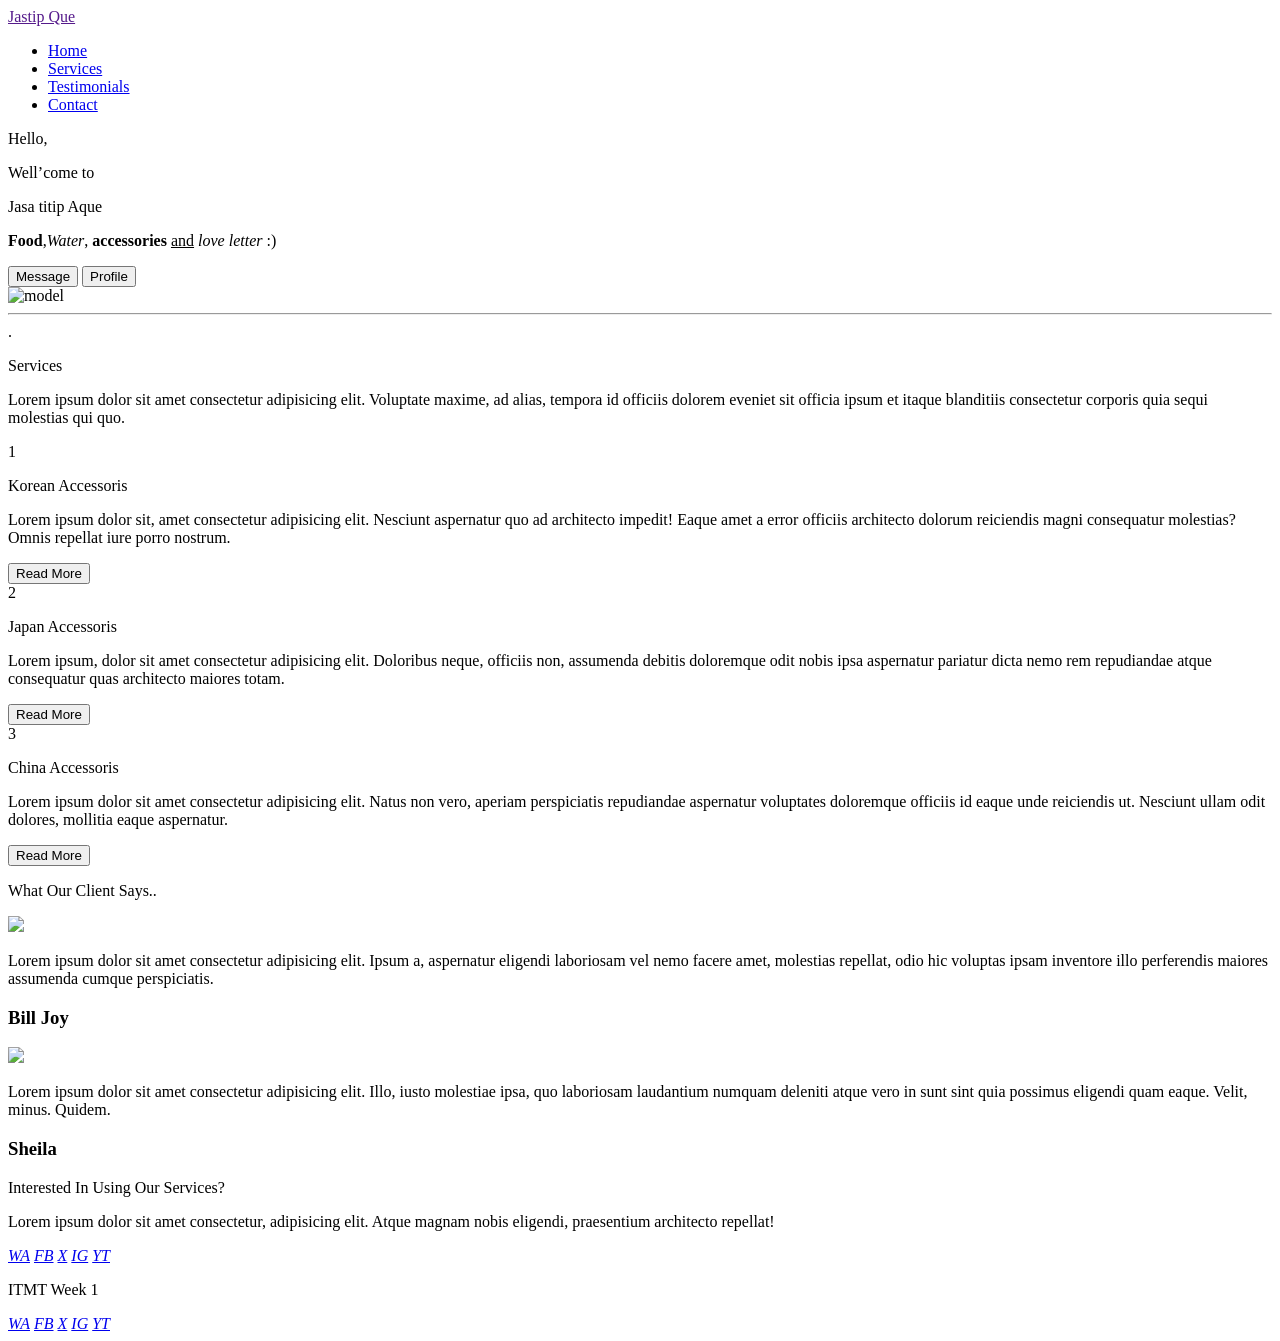
==== index.html @ d6c3f4a4 "index.html" ====
<!DOCTYPE html>
<html>
<head>
    <meta charset="utf-8">
    <title>Latihan Web design</title>
    <link rel="stylesheet" type="text/css" href="../week1/css/HTML & CSS.css"/>  
    <link id="logo-icon" rel="Icon" href="../week1/img/Wow.jpg" type="'Icon"> 
</head>
<body>
    <section>
        <!--- navigation --->
        <nav>
            <!--- logo --->
            <a href=""
            <a href="#" class="logo">Jastip Que</a>
            <!--- menu --->
            <ul>
                <li><a href="#" class="link">Home</a></li>
                <li><a href="#" class="hover">Services</a></li>
                <li><a href="#" Class="active">Testimonials</a></li>
                <li><a href="#" class="visited">Contact</a></li>
            </ul>
        </nav>
 
        <!--- Profile text --->
        <div class="text-container">
            <p>Hello,</p>
            <p>Well&#8217;come to</p>
            <p>Jasa titip Aque</p>
            <p><strong>Food</strong>,<em>Water</em>, <b>accessories</b> <u>and</u> <i>love letter</i> :)</p>
            <div class="pbutton">
                <button class="mes-btn">Message</button>
                <button class="pro-btn">Profile</button>
            </div>
        </div>
        <!-- model -->
        <img src="../week1/img/Box Putih.jpg" class="model" alt="model" > 
    </section><hr>
    <div class="box-container">.
 
        <!-- services/layanan -->
            <div class="services">
                <!--text-->
                <div class="services-text ">
                    <p>Services</p>
                    <p>Lorem ipsum dolor sit amet consectetur adipisicing elit. Voluptate maxime, ad alias, tempora id officiis dolorem eveniet sit officia ipsum et itaque blanditiis consectetur corporis quia sequi molestias qui quo.</p>
                </div>

                <div class="box-container">
                <!--- Box 1 --->
                    <div class="box-1">
                        <span>1</span>
                        <p class="heading">Korean Accessoris</p>
                        <p class="details">Lorem ipsum dolor sit, amet consectetur adipisicing elit. Nesciunt aspernatur quo ad architecto impedit! Eaque amet a error officiis architecto dolorum reiciendis magni consequatur molestias? Omnis repellat iure porro nostrum.</p>
                        <button>Read More</button>
                    </div>
                <!--- Box 2 --->
                    <div class="box-2">
                        <span>2</span>
                        <p class="heading">Japan Accessoris</p>
                        <p class="details">Lorem ipsum, dolor sit amet consectetur adipisicing elit. Doloribus neque, officiis non, assumenda debitis doloremque odit nobis ipsa aspernatur pariatur dicta nemo rem repudiandae atque consequatur quas architecto maiores totam.</p>
                        <button>Read More</button>
                    </div>
                <!--- Box 3 --->
                    <div class="box-3">
                        <span>3</span>
                        <p class="heading">China Accessoris</p>
                        <p class="details">Lorem ipsum dolor sit amet consectetur adipisicing elit. Natus non vero, aperiam perspiciatis repudiandae aspernatur voluptates doloremque officiis id eaque unde reiciendis ut. Nesciunt ullam odit dolores, mollitia eaque aspernatur.</p>
                        <button>Read More</button>
                    </div>
                </div>
            </div>
        </div>
            <!--testimonials-->
    <div class="testimoni">
        <!--text-->
        <div class="testimoni-text ">
            <p>What Our Client Says..</p>
        </div>        
 
        <div class="testimoni-col">
            <div class="testimoni-1">
                <img src="../week1/img/Wah.jpg">
                <div>
                    <p>Lorem ipsum dolor sit amet consectetur adipisicing elit. Ipsum a, aspernatur eligendi laboriosam vel nemo facere amet, molestias repellat, odio hic voluptas ipsam inventore illo perferendis maiores assumenda cumque perspiciatis.</p>
                    <h3>Bill Joy</h3>
                </div>
            </div>
 
            <div class="testimoni-2">
                <img src="../week1/img/Wow.jpg">
                <div>
                    <p>Lorem ipsum dolor sit amet consectetur adipisicing elit. Illo, iusto molestiae ipsa, quo laboriosam laudantium numquam deleniti atque vero in sunt sint quia possimus eligendi quam eaque. Velit, minus. Quidem.</p>
                    <h3>Sheila</h3>
                </div>
            </div>
        </div>
    </div>
    <!-- footer -->
    <footer>
        <p>Interested In Using Our Services?</p>
        <!--paragraph-->
        <p>Lorem ipsum dolor sit amet consectetur, adipisicing elit. Atque magnam nobis eligendi, praesentium architecto repellat!</p>
        <!--social-->
        <div class="social-icons">
            <a href="#"><i class="WA">WA</i></a>
            <a href="#"><i class="FB">FB</i></a>
            <a href="#"><i class="X">X</i></a>
            <a href="#"><i class="IG">IG</i></a>
            <a href="#"><i class="YT">YT</i></a>
        </div>
         
        <!--Footer asign-->
        <p class="ITMT">ITMT Week 1</p>
    </footer>
 
    <!--social-attach-bar-->

    <div class="social">
        <a href="#"><i class="WA">WA</i></a>
        <a href="#"><i class="FB">FB</i></a>
        <a href="#"><i class="X">X</i></a>
        <a href="#"><i class="IG">IG</i></a>
        <a href="#"><i class="YT">YT</i></a>
    </div>
</body>
 
</html>
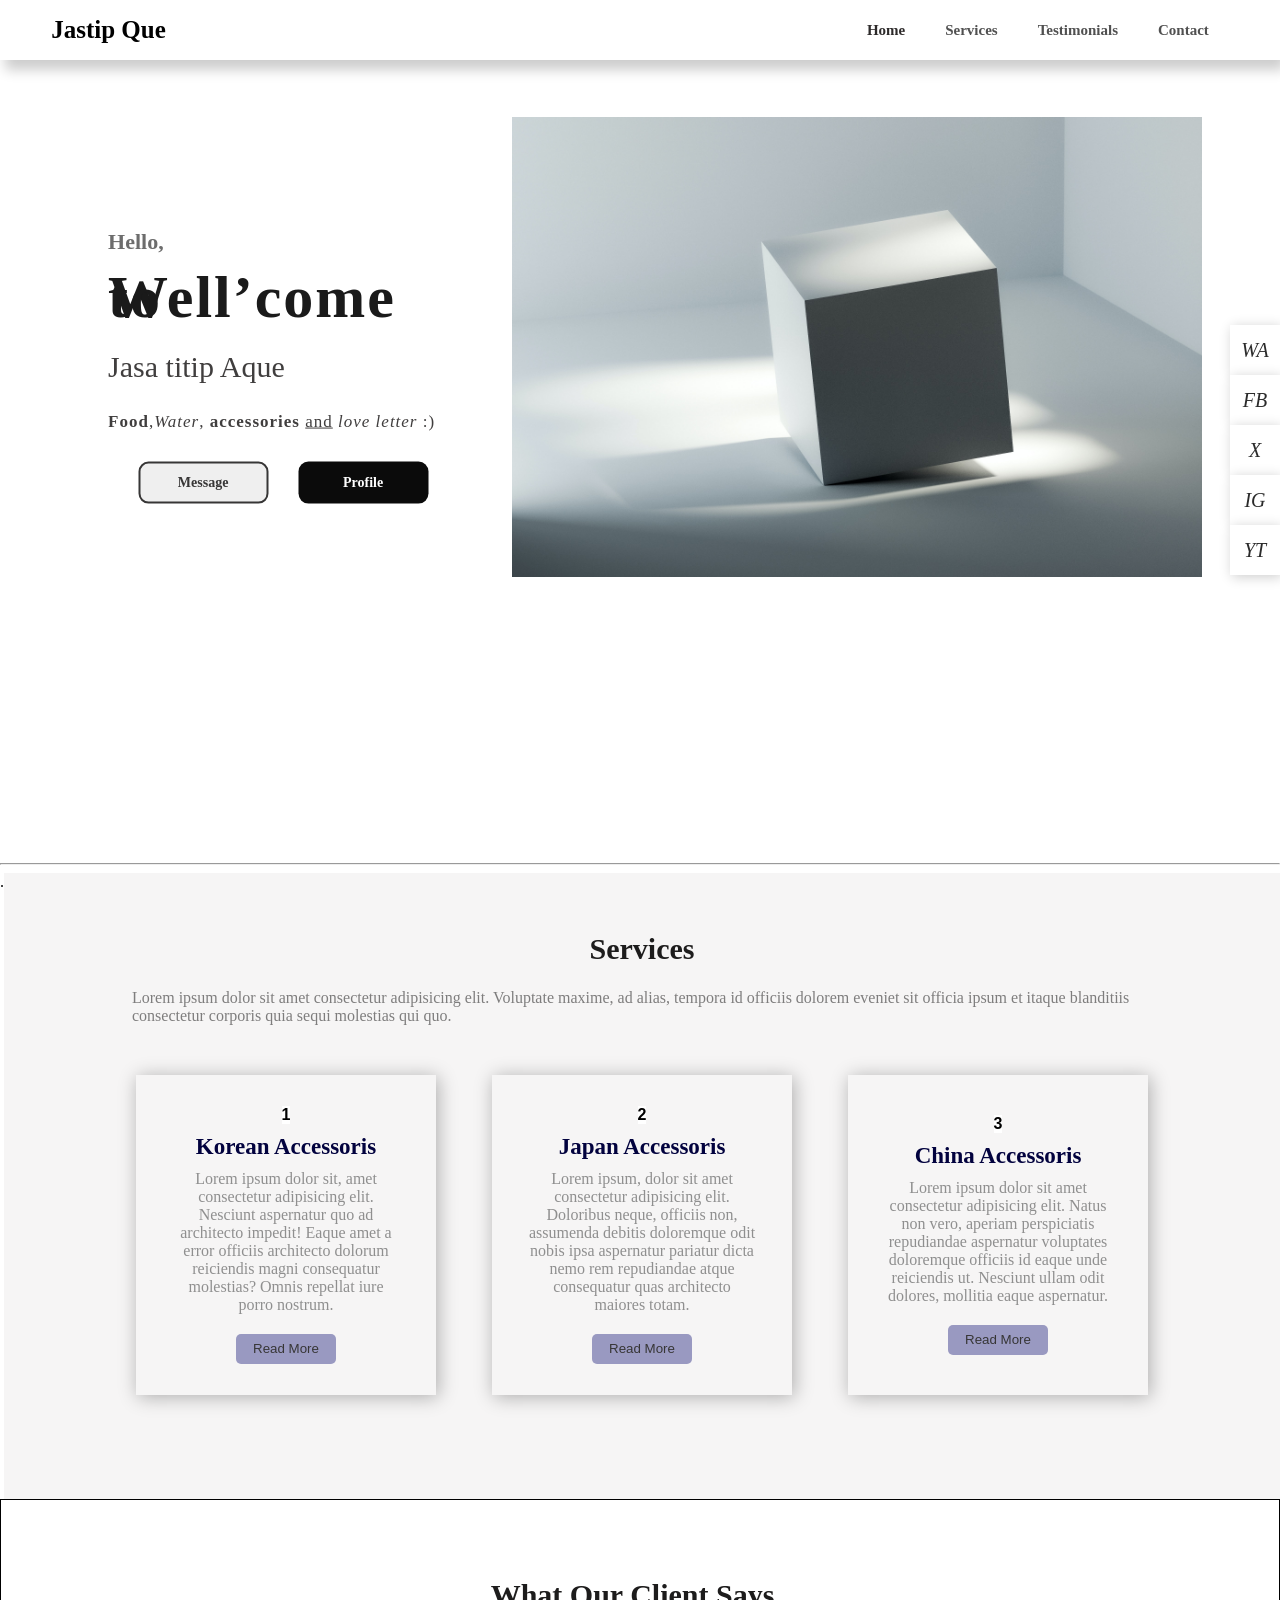
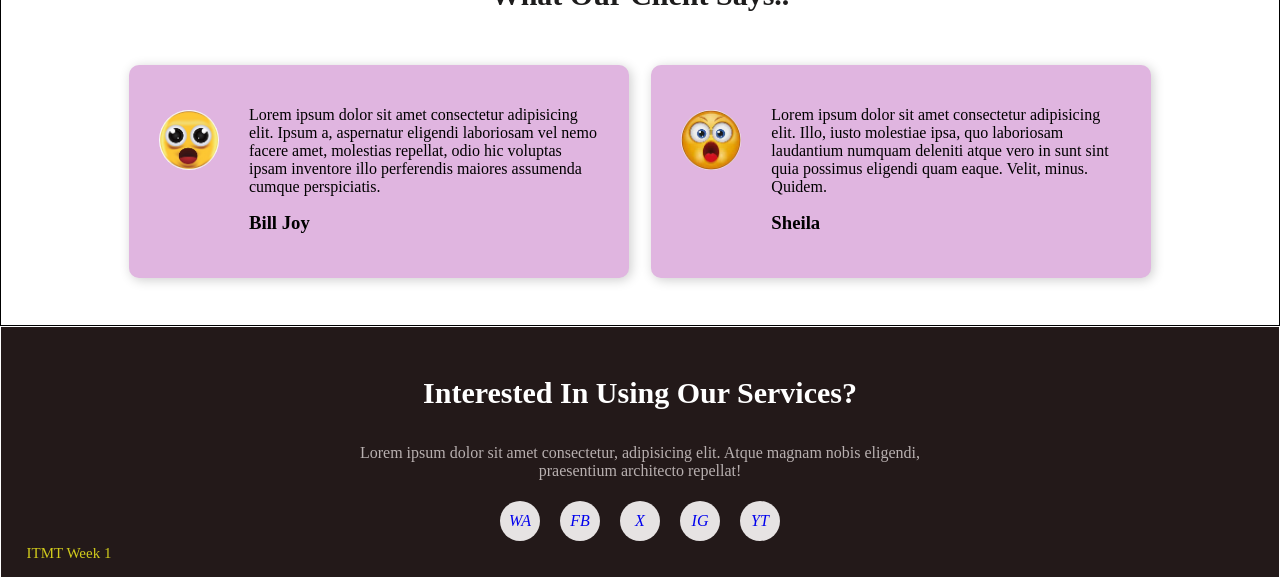
==== commit 9cbe60f1: "edit css" ====
--- a/index.html
+++ b/index.html
@@ -3,8 +3,8 @@
 <head>
     <meta charset="utf-8">
     <title>Latihan Web design</title>
-    <link rel="stylesheet" type="text/css" href="../week1/css/HTML & CSS.css"/>  
-    <link id="logo-icon" rel="Icon" href="../week1/img/Wow.jpg" type="'Icon"> 
+    <link rel="stylesheet" type="text/css" href="/css/index.css"/>  
+    <link id="logo-icon" rel="Icon" href="/img/Wow.jpg" type="'Icon"> 
 </head>
 <body>
     <section>
@@ -34,7 +34,7 @@
             </div>
         </div>
         <!-- model -->
-        <img src="../week1/img/Box Putih.jpg" class="model" alt="model" > 
+        <img src="img/Box Putih.jpg" class="model" alt="model" > 
     </section><hr>
     <div class="box-container">.
  
@@ -80,7 +80,7 @@
  
         <div class="testimoni-col">
             <div class="testimoni-1">
-                <img src="../week1/img/Wah.jpg">
+                <img src="img/Wah.jpg">
                 <div>
                     <p>Lorem ipsum dolor sit amet consectetur adipisicing elit. Ipsum a, aspernatur eligendi laboriosam vel nemo facere amet, molestias repellat, odio hic voluptas ipsam inventore illo perferendis maiores assumenda cumque perspiciatis.</p>
                     <h3>Bill Joy</h3>
@@ -88,7 +88,7 @@
             </div>
  
             <div class="testimoni-2">
-                <img src="../week1/img/Wow.jpg">
+                <img src="img/Wow.jpg">
                 <div>
                     <p>Lorem ipsum dolor sit amet consectetur adipisicing elit. Illo, iusto molestiae ipsa, quo laboriosam laudantium numquam deleniti atque vero in sunt sint quia possimus eligendi quam eaque. Velit, minus. Quidem.</p>
                     <h3>Sheila</h3>
--- a/css/index.css
+++ b/css/index.css
@@ -0,0 +1,411 @@
+/*CSS Document*/
+body{
+    background-color:#fff;
+    margin:0px;
+    padding:0px;
+}
+ul{
+    list-style:none;
+}
+ 
+a{
+    text-decoration:none;
+}
+ 
+/*Header meliputi link navigasi, dan logo*/
+
+section{
+    width:100%;
+    height:95vh;
+}
+ 
+nav{
+    width: 100%;
+    display: flex;
+    justify-content: space-between;
+    align-items:center;
+    height:60px;
+    background-color:#FFF;
+    box-shadow:5px 10px 12px rgba(0,0,0,0.2);
+    padding: 0px 4%;
+    position: fixed;
+    box-sizing: border-box;
+}
+nav ul{
+    display: flex;
+}
+
+nav ul li a{
+    margin: 20px;
+    font-family:myriad pro regular;
+    color:#505050;
+    font-size: 15px;
+    font-weight:600;
+}
+ 
+.logo{
+    font-family:RoadTest;
+    color:#000000;
+    font-size: 25px;
+    font-weight: bold;
+}
+.link:link{
+    color:#2d2a2a;
+    font-weight:bold;
+}
+.hover:hover{
+    font-size: 20px;
+    color: rgb(62, 62, 215);
+}
+.active:active{
+    font-style: italic;
+}
+.visited:visited{
+    color: rgb(118, 118, 224);
+    font-weight: bold;
+}
+
+/*Profile Text*/
+
+.text-container{
+    width: 350px;
+    position: absolute;
+    left: 12%;
+    top: 32%;
+    transform: translate(-13%, -32%);
+    z-index: -1;
+}
+.text-container p{
+    line-height: 0px;
+    margin: 55px 0px 25px;
+}
+.text-container p:nth-child(1){
+    font-family: calibri;
+    font-weight: bold;
+    color: #6d6d6d;
+    font-size: 22px;
+}
+ 
+.text-container p:nth-child(2){
+    font-family: calibri;
+    font-weight: bold;
+    letter-spacing: 2px;
+    color: #1a1a1a;
+    font-size: 60px;
+}
+ 
+.text-container p:nth-child(3){
+    font-family: myriad pro regular;
+    color: #403e3e;
+    font-size: 30px;
+    line-height: 30px;
+}
+ 
+.text-container p:nth-child(4){
+    font-family: calibri;
+    color: #403e3e;
+    font-size: 17px;
+    margin-top: 10px;
+    line-height: 30px;
+    overflow: auto;
+    letter-spacing: 1px; /*Spacing words*/
+}
+ 
+/*Profile Button*/
+
+.pbutton{
+    display: flex;
+    justify-content: space-evenly;
+}
+.text-container button{
+    width: 130px;
+    height: 42px;
+    border-radius: 10px; /*You can make ball with this elements*/
+    font-family: calibri;
+    font-weight: bold;
+    font-size: 14px;
+}
+ 
+.mes-btn{
+    border: 2px solid #373636;
+    color: #373636;
+}
+ 
+.pro-btn{
+    background-color: #0b0b0b;
+    color: #ffffff;
+    border: none;
+}
+ 
+button:active{ /*Transform the button*/
+    transform: scale(1.1);
+}
+ 
+.model{
+    width: 690px;
+    position: absolute;
+    top: 13%;
+    left: 40%;
+    z-index: -1;
+}
+ 
+/*Second Sheets*/
+
+.services{
+    height:600px;
+    background-color:#f6f5f5;
+    padding: 2% 10% 0px 10%;
+}
+ 
+.services-text p:nth-child(1){
+    font-family: calibri;
+    font-weight:bold;
+    color:#1d1c1c;
+    font-size:30px;
+    line-height:0px;
+    text-align: center;
+    margin-bottom: 40px;
+}
+ 
+.services-text p:nth-child(2){
+    font-family:calibri;
+    color:#7e7d7d;
+ 
+}
+ 
+.services-text{
+    margin:50px 0px;
+}
+ 
+.box-container{
+    display:flex;
+    justify-content:space-between;
+}
+ 
+.box-1,.box-2,.box-3{
+    width: 300px;
+    height:320px;
+    background-size: cover;
+    box-shadow:2px 2px 18px rgba(0,0,0,0.3);
+    align-items: center;
+    justify-content: center;
+    display: flex;
+    flex-direction: column;
+    margin: 0px 4px;
+         
+}
+  
+.box-1{
+    background-image:url(img/Blue\ spray.png)
+}
+ 
+.box-2{
+    background-image:url(img/Blue\ spray.png);
+}
+ 
+.box-3{
+    background-image: url(img/Blue\ spray.png);
+}
+ 
+.box-1 span,
+.box-2 span,
+.box-3 span{
+    background-color:#ffffff;
+    display: flex;
+    justify-content: center;
+    font-family: Tahoma, sans-serif;
+    font-weight: bold;
+}
+
+.box-1 p:nth-child(2),
+.box-2 p:nth-child(2),
+.box-3 p:nth-child(2){
+    color: rgb(2, 2, 62);
+    font-family: calibri;
+    font-size: 23px;
+    line-height:0px;
+    font-weight: bold;
+}
+ 
+.box-1 p:nth-child(3),
+.box-2 p:nth-child(3),
+.box-3 p:nth-child(3){
+    font-family: calibri;
+    color:#8F8F8F;
+    text-align:center;
+    width: 230px;
+    margin:0px 0px 20px 0px;
+}
+ 
+.box-1 button,
+.box-2 button,
+.box-3 button{
+    color: #373636;
+    width:100px;
+    height:30px;
+    background-color:rgb(153, 153, 193);
+    border:none;
+    border-radius:5px;
+}
+
+ /*Tetimoni Section*/
+
+.testimoni{
+    height: 400px;
+    background-color:#FFFFFF;
+    padding: 2% 10% 0px 10%;
+    text-align: center;
+    margin: auto;
+    border: 1px solid black;
+}
+ 
+.testimoni-text p:nth-child(1){
+    font-family: calibri;
+    font-weight:bold;
+    color:#1d1c1c;
+    font-size:30px;
+    line-height:0px;
+}
+ 
+.testimoni-text{
+    margin:70px 0px;
+}
+ 
+.testimoni-col{
+    display:flex;
+    justify-content:space-between;
+}
+ 
+.testimoni-1,.testimoni-2{
+    flex-basis: 44%;
+    border-radius: 10px;
+    margin-bottom: 5%;
+    text-align: left;
+    background: #e0b5e0;
+    padding: 25px;
+    cursor: pointer; /*Style Cursor*/
+    display: flex;
+    width: 500px;
+    box-shadow: 2px 2px 12px rgba(0,0,0,0.2);   
+}
+ 
+.testimoni-col img{
+    height: 60px;
+    margin-left: 5px;
+    margin-right: 30px;
+    margin-top: 20px;
+    border-radius: 50%;
+}
+ 
+.testimoni-col p{
+    padding: 0;
+}
+ 
+.testimoni-col h3{
+    margin-top: 15px;
+    text-align: left;
+}
+ 
+.testimoni-col .fas, .testimoni-col .far{
+    color: #f44336;
+}
+
+/*Footer*/
+
+footer{
+    height: 250px;
+    display: flex;
+    flex-direction: column;
+    align-items: center;
+    justify-content: center;
+    position: relative;
+    background-color: rgb(35, 25, 25);
+    border: 1px solid white;
+}
+
+footer p{
+    font-family: calibri;
+}
+ 
+footer p:nth-child(1){
+    font-size: 30px;
+    font-weight:bold;
+    color:#FFFFFF;
+    line-height:10px;
+}
+ 
+footer p:nth-child(2){
+    font-size: 16px;
+    color:#b8b0b0;
+    width:600px;
+    text-align: center;
+}
+ 
+/*Social-icons*/
+
+.social-icons a{
+    width:40px;
+    height:40px;
+    display: flex;
+    justify-content: center;
+    align-items: center;
+    background-color:#e6e3e3;
+    margin:5px 10px;
+    border-radius:50%;
+}
+ 
+.social-icons{
+    display: flex;   
+}
+ 
+.social-icons a:hover{
+    background-color:#000000;
+    box-shadow:2px 2px 12px rgba(0,0,0,0.2);
+    transition:all ease 0.5s; /*time hover transition*/
+}
+ 
+.social-icons a:hover i,
+.social a:hover i{
+    color:#FFFFFF;
+    transition:all ease 0.5s;
+}
+  
+.ITMT{
+    color:#d1cb1c;
+    font-size: 15px;
+    position: absolute;
+    left:2%;
+    bottom:0;
+}
+
+/*Fixed Icon Social Media*/
+
+.social{
+    position: fixed;
+    top:50%;
+    right:0px;
+    transform:translateY(-50%);
+}
+ 
+.social a{
+    display: flex;
+    justify-content: center;
+    align-items: center;
+    width:50px;
+    height:50px;
+    margin:0px;
+    padding: 0px;
+    line-height:0px;
+    background-color:#FFFFFF;
+    box-shadow:2px 2px 12px rgba(0,0,0,0.2);
+}
+ 
+.social a:hover{
+    background-color:#000000;
+    transition:all ease 0.5s;
+}
+ 
+.social i{
+    font-size:20px;
+    color:#2B2B2B;
+}
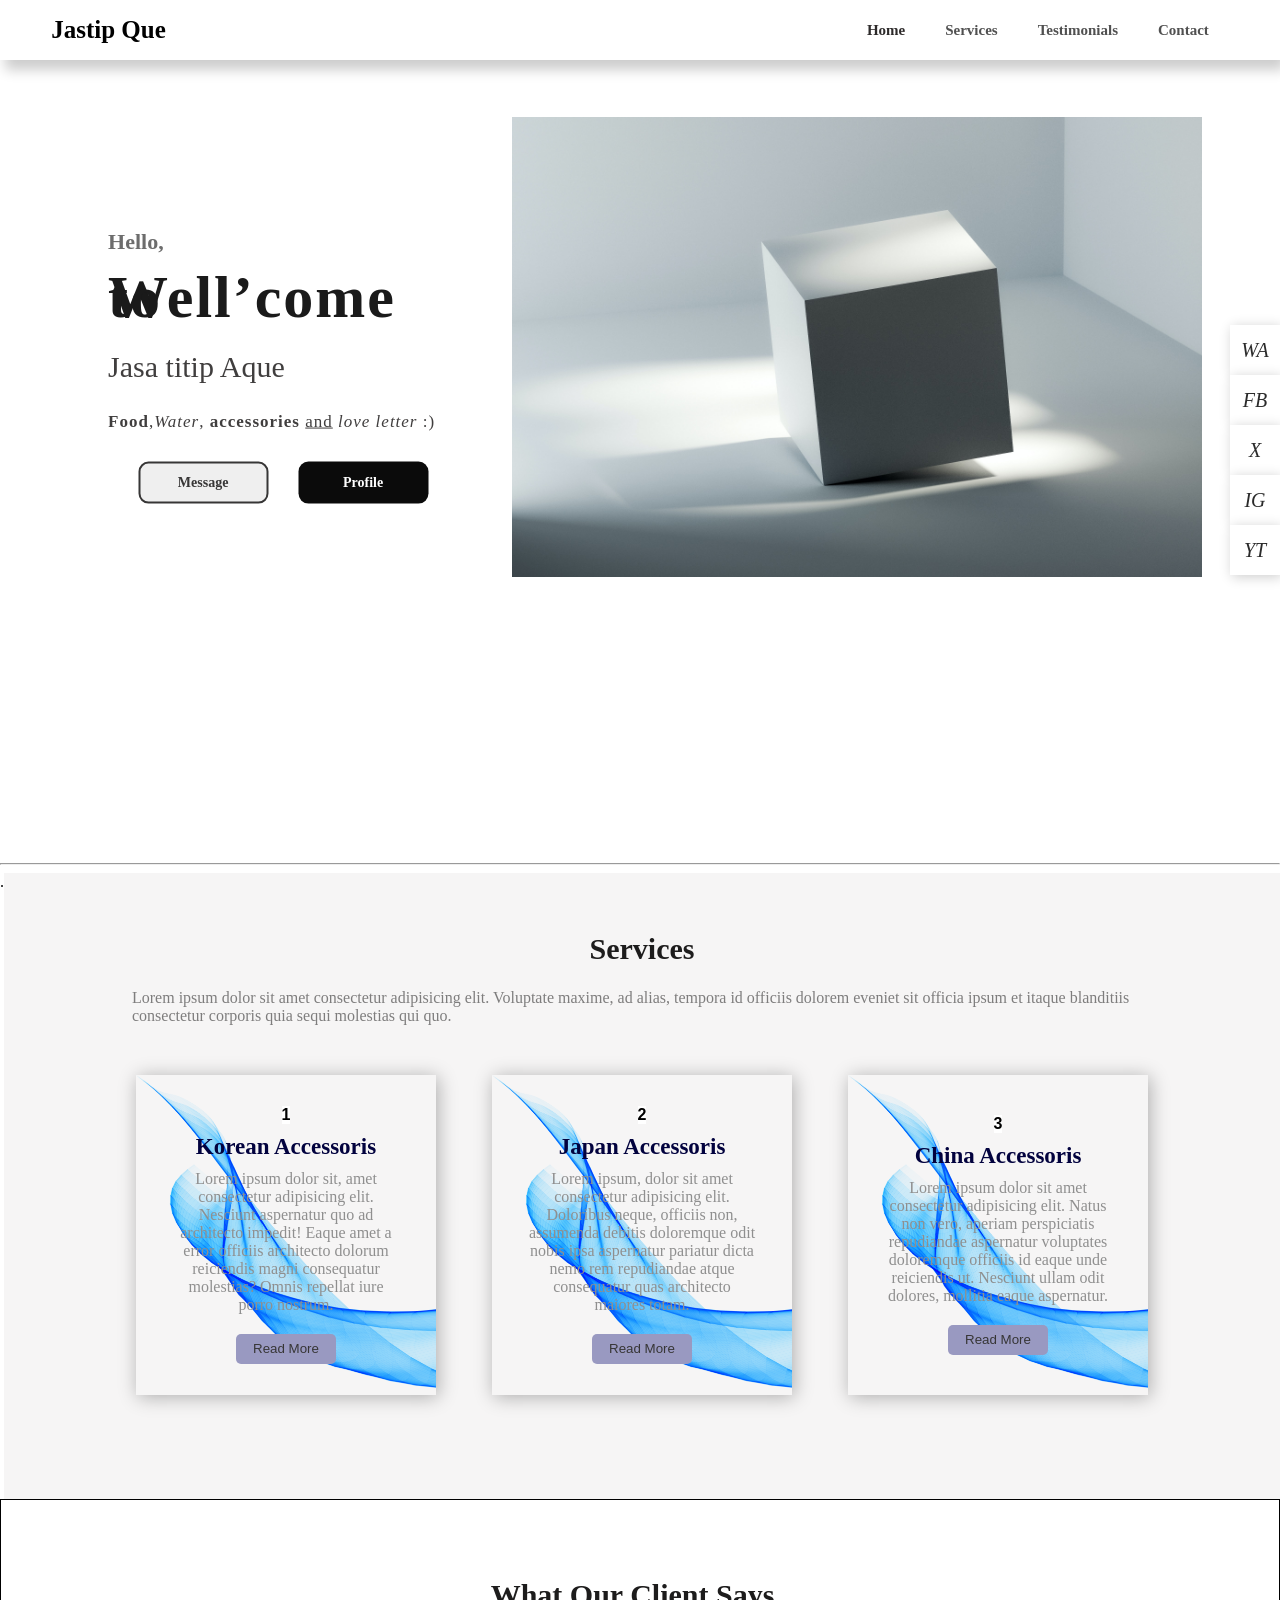
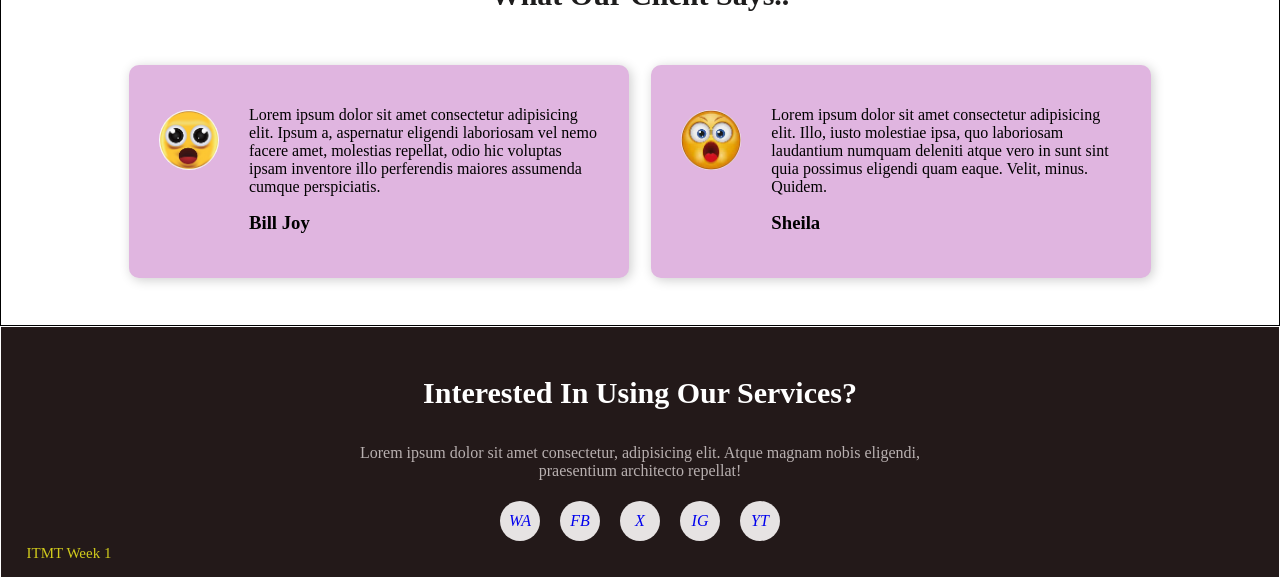
==== commit 80a94b97: "bc image" ====
--- a/index.html
+++ b/index.html
@@ -3,8 +3,8 @@
 <head>
     <meta charset="utf-8">
     <title>Latihan Web design</title>
-    <link rel="stylesheet" type="text/css" href="/css/index.css"/>  
-    <link id="logo-icon" rel="Icon" href="/img/Wow.jpg" type="'Icon"> 
+    <link rel="stylesheet" type="text/css" href="css/index.css">  
+    <link id="logo-icon" rel="Icon" href="img/Wah.jpg" type="'Icon"> 
 </head>
 <body>
     <section>
--- a/css/index.css
+++ b/css/index.css
@@ -196,15 +196,15 @@
 }
   
 .box-1{
-    background-image:url(img/Blue\ spray.png)
+    background-image: url(/img/Blue\ spray.png);
 }
  
 .box-2{
-    background-image:url(img/Blue\ spray.png);
+    background-image: url(/img/Blue\ spray.png);
 }
  
 .box-3{
-    background-image: url(img/Blue\ spray.png);
+    background-image: url(/img/Blue\ spray.png);
 }
  
 .box-1 span,
